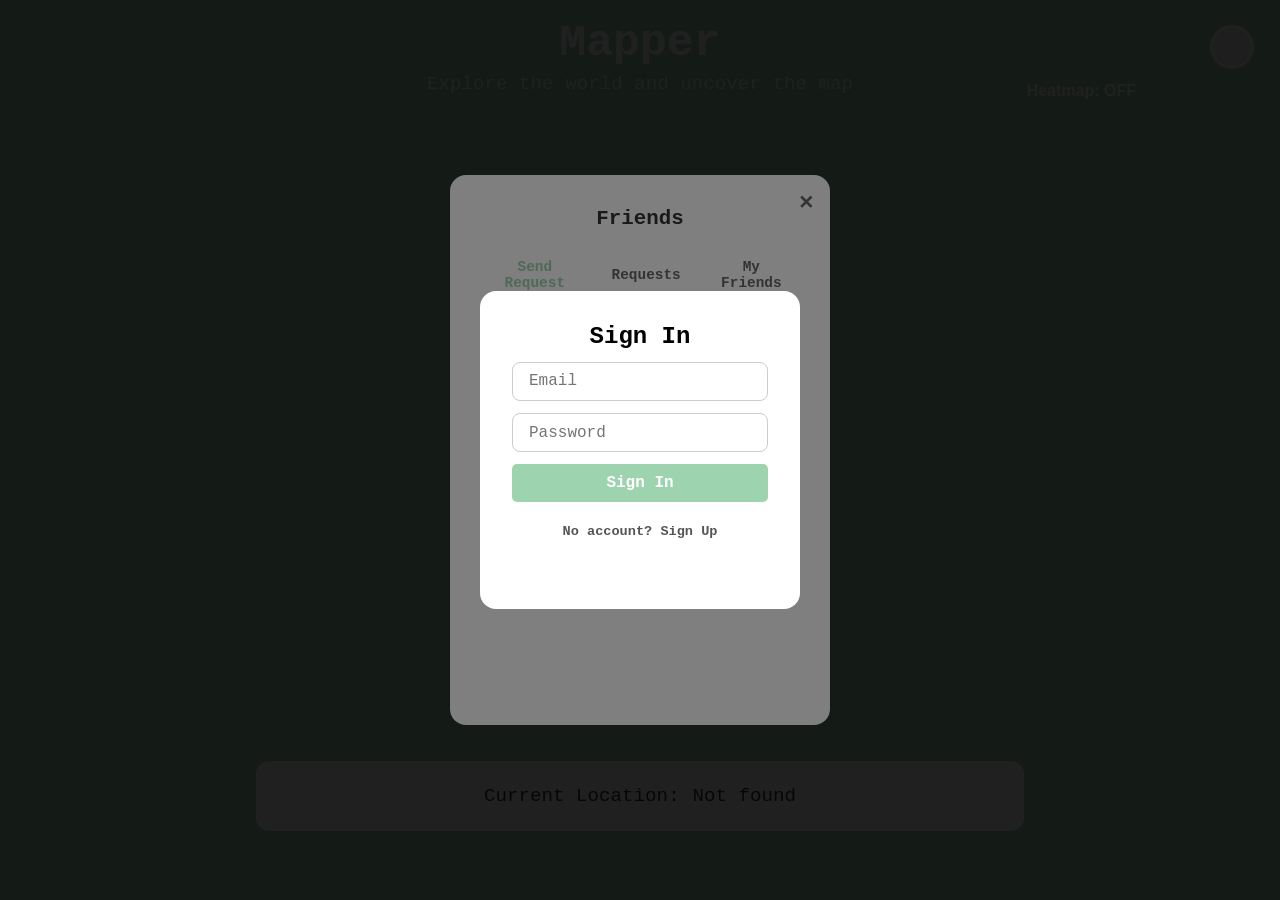
==== index.html @ b0757798 "add heatmap on off toggle" ====
<!DOCTYPE html>
<html lang="en">
<head>
    <meta charset="UTF-8">
    <meta name="viewport" content="width=device-width, initial-scale=1.0">
    <title>Mapper</title>
    <link rel="stylesheet" href="styles.css">
    <link rel="stylesheet" href="https://cdnjs.cloudflare.com/ajax/libs/leaflet/1.9.4/leaflet.min.css" />
    <script src="https://cdnjs.cloudflare.com/ajax/libs/leaflet/1.9.4/leaflet.min.js"></script>
    <script src="https://cdn.jsdelivr.net/npm/@supabase/supabase-js@2"></script>
</head>
<body>

    <!-- auth (logged out) -->
    <div id="auth-screen">
        <div id="auth-box">
            <h2 id="auth-title">Sign In</h2>
            <input type="email" id="auth-email" placeholder="Email" />
            <input type="password" id="auth-password" placeholder="Password" />
            <input type="text" id="auth-username" placeholder="Username" class="hidden" />
            <button id="auth-submit">Sign In</button>
            <button id="auth-toggle">No account? Sign Up</button>
            <p id="auth-error"></p>
        </div>
    </div>

    <!-- main -->
    <div id="app-screen" class="hidden">
        <header>
            <button id="add-friend-btn">Friends</button>
            <h1>Mapper</h1>
            <p>Explore the world and uncover the map</p>
            <button id="profile-btn" title="Profile">
                <img id="profile-avatar" src="" alt="" class="hidden" />
                <span id="profile-initials"></span>
            </button>
        </header>

        <div class="container">
            <div class="map-header-container">
                <button id="heatmap-toggle">Heatmap: OFF</button>
            </div>
            <div id="map"></div>
            <div class="info">
                <p>Current Location: <span id="coords">Not found</span></p>
            </div>
        </div>
    </div>

    <!-- profile -->
    <div id="profile-modal" class="hidden">
        <div id="profile-panel">
            <button id="close-profile">✕</button>
            <div id="avatar-section">
                <div id="avatar-preview">
                    <img id="modal-avatar-img" src="" alt="" class="hidden" />
                    <span id="modal-avatar-initials"></span>
                </div>
                <label id="avatar-upload-label">
                    Change Photo
                    <input type="file" id="avatar-upload" accept="image/*" class="hidden" />
                </label>
            </div>

            <div class="profile-field">
                <label>Username</label>
                <div class="field-row">
                    <input type="text" id="profile-username" />
                    <button id="save-username">Save</button>
                </div>
                <p id="username-note"></p>
            </div>

            <div class="profile-field">
                <label>Circle Colour</label>
                <div class="field-row">
                    <input type="color" id="profile-color" />
                    <button id="save-color">Save</button>
                </div>
            </div>

            <button id="logout-btn">Log Out</button>
            <p id="profile-status"></p>
        </div>
    </div>

    <!-- add friend -->
    <div id="add-friend-modal" class="hidden">
        <div id="add-friend-panel">
            <button id="close-add-friend">✕</button>
            <h2>Friends</h2>
            
            <div id="friend-tabs">
                <button id="tab-add-request" class="friend-tab active">Send Request</button>
                <button id="tab-requests" class="friend-tab">Requests</button>
                <button id="tab-friends-list" class="friend-tab">My Friends</button>
            </div>
            
            <div id="send-request-section" class="friend-tab-content active">
                <h3>Send Friend Request</h3>
                <div class="friend-field">
                    <label>Username</label>
                    <input type="text" id="friend-username" placeholder="Enter friend's username" />
                </div>
                <button id="send-friend-request">Send Request</button>
                <p id="friend-status"></p>
                
                <div id="pending-sent-section">
                    <h3>Pending Sent</h3>
                    <div id="pending-sent-list"></div>
                    <p id="no-pending-sent-message">No pending requests sent</p>
                </div>
            </div>
            
            <div id="requests-section" class="friend-tab-content">
                <h3>Friend Requests</h3>
                <div id="requests-list"></div>
                <p id="no-requests-message">No pending friend requests</p>
            </div>
            
            <div id="friends-list-section" class="friend-tab-content">
                <h3>My Friends</h3>
                <div id="friends-list"></div>
                <p id="no-friends-message">No friends yet</p>
            </div>
        </div>
    </div>

    <script src="app.js"></script>
</body>
</html>
---- styles.css ----
* {
    margin: 0;
    padding: 0;
    box-sizing: border-box;
}

.hidden {
    display: none;
}

body {
    font-family: 'Courier New', Courier, monospace;
    background: rgb(158, 211, 175);
    height: 100vh;
    width: 100vw;
    overflow: hidden;
    padding: 0;
    display: flex;
    flex-direction: column;
}

header {
    position: relative;
    display: flex;
    flex-direction: column;
    align-items: center;
    color: white;
    margin-bottom: 2vh;
}

header h1 {
    font-size: 3.5vw;
    margin-bottom: 0.5vh;
    margin-top: 2vh;
}

header p {
    font-size: 1.5vw;
    opacity: 0.9;
}

.container {
    flex: 1 1 auto;
    display: flex;
    flex-direction: column;
    align-items: center;
    justify-content: flex-start;
    width: 100vw;
    height: calc(100vh - 8vh);
    box-sizing: border-box;
}

button {
    padding: 10px 20px;
    border: none;
    border-radius: 5px;
    cursor: pointer;
    font-size: 1em;
    font-weight: bold;
    transition: all 0.3s ease;
}

#map {
    width: 80vw;
    height: 70vh;
    border-radius: 1vw;
    position: relative;
    overflow: hidden;
    margin-bottom: 0;
}

.map-header-container {
    position: relative;
    width: 80vw;
    margin-bottom: 0;
}

#heatmap-toggle {
    position: absolute;
    top: 0;
    right: 0;
    margin-top: -2.5rem;
    background: rgb(158, 211, 175);
    color: white;
    padding: 0.6rem 1rem;
    border-radius: 0.5rem;
    border: none;
    cursor: pointer;
    font-weight: bold;
    transition: all 0.3s ease;
}

#heatmap-toggle:hover {
    transform: scale(1.05);
}

.container {
    position: relative;
}

.info {
    background: white;
    padding: 0.5vw 2vw;
    border-radius: 1vw;
    margin-top: 2vh;
    width: 60vw;
    min-width: 200px;
    max-width: 90vw;
}

.info p {
    margin: 2vh 0;
    font-size: 1.5vw;
    color: #333;
    display: flex;
    justify-content: center;
    gap: 1vw;
}

#app-screen {
    display: flex;
    flex-direction: column;
    height: 100vh;
    width: 100vw;
    overflow: hidden;
}

/* profile */
#profile-btn {
    position: absolute;
    right: 2vw;
    top: 50%;
    transform: translateY(-50%);
    width: 44px;
    height: 44px;
    border-radius: 50%;
    border: 3px solid white;
    cursor: pointer;
    font-size: 1.1rem;
    font-weight: bold;
    display: flex;
    align-items: center;
    justify-content: center;
    overflow: hidden;
    padding: 0;
    transition: transform 0.2s;
}

#profile-btn:hover { transform: translateY(-50%) scale(1.1); }

#add-friend-btn {
    position: absolute;
    left: 2vw;
    top: 50%;
    transform: translateY(-50%);
    background: rgb(158, 211, 175);
    color: white;
    padding: 10px 20px;
    border-radius: 5px;
    border: 3px solid white;
    cursor: pointer;
    font-weight: bold;
    z-index: 500;
    transition: transform 0.2s;
    display: none;
}

#add-friend-btn:hover {
    transform: translateY(-50%) scale(1.05);
}

#profile-avatar {
    width: 100%;
    height: 100%;
    object-fit: cover;
}

#profile-modal {
    position: fixed;
    inset: 0;
    background: rgba(0,0,0,0.5);
    z-index: 1000;
    display: flex;
    align-items: center;
    justify-content: center;
}

#profile-panel {
    background: white;
    border-radius: 1rem;
    padding: 2rem;
    width: 340px;
    max-width: 90vw;
    display: flex;
    flex-direction: column;
    gap: 1.2rem;
    position: relative;
    font-family: 'Courier New', monospace;
}

#close-profile {
    position: absolute;
    top: 1rem;
    right: 1rem;
    background: none;
    border: none;
    font-size: 1.2rem;
    cursor: pointer;
    color: #666;
    padding: 0;
}

#avatar-section {
    display: flex;
    flex-direction: column;
    align-items: center;
    gap: 0.75rem;
}

#avatar-preview {
    width: 80px;
    height: 80px;
    border-radius: 50%;
    display: flex;
    align-items: center;
    justify-content: center;
    font-size: 2rem;
    font-weight: bold;
    overflow: hidden;
    border: 3px solid #eee;
}

#modal-avatar-img {
    width: 100%;
    height: 100%;
    object-fit: cover;
}

#avatar-upload-label {
    cursor: pointer;
    font-size: 0.85rem;
    color: rgb(100, 170, 130);
    text-decoration: underline;
    font-family: 'Courier New', monospace;
}

.profile-field {
    display: flex;
    flex-direction: column;
    gap: 0.3rem;
}

.profile-field label {
    font-size: 0.8rem;
    color: #999;
    text-transform: uppercase;
    letter-spacing: 0.05em;
}

.field-row {
    display: flex;
    gap: 0.5rem;
}

.field-row input[type="text"] {
    flex: 1;
    padding: 0.5rem 0.75rem;
    border: 1px solid #ddd;
    border-radius: 0.5rem;
    font-family: 'Courier New', monospace;
    font-size: 0.95rem;
}

.field-row input[type="color"] {
    width: 44px;
    height: 36px;
    border: 1px solid #ddd;
    border-radius: 0.5rem;
    padding: 2px;
    cursor: pointer;
}

.field-row button {
    padding: 0.5rem 1rem;
    background: rgb(158, 211, 175);
    color: white;
    border-radius: 0.5rem;
    font-family: 'Courier New', monospace;
    font-size: 0.9rem;
}

#username-note {
    font-size: 0.78rem;
    color: #e07040;
    min-height: 1rem;
}

#logout-btn {
    background: #eee;
    color: #555;
    font-family: 'Courier New', monospace;
    border-radius: 0.5rem;
    padding: 0.5rem 1rem;
}

#profile-status {
    font-size: 0.85rem;
    color: rgb(100, 170, 130);
    text-align: center;
    min-height: 1rem;
}

/* friend */
#add-friend-modal {
    position: fixed;
    inset: 0;
    background: rgba(0,0,0,0.5);
    z-index: 1000;
    display: flex;
    align-items: center;
    justify-content: center;
}

#add-friend-panel {
    background: white;
    border-radius: 1rem;
    padding: 2rem;
    width: 380px;
    max-width: 90vw;
    max-height: 70vh;
    display: flex;
    flex-direction: column;
    gap: 1.2rem;
    position: relative;
    font-family: 'Courier New', monospace;
    overflow-y: auto;
}

#close-add-friend {
    position: absolute;
    top: 1rem;
    right: 1rem;
    background: none;
    border: none;
    font-size: 1.2rem;
    cursor: pointer;
    color: #666;
    padding: 0;
}

#add-friend-panel h2 {
    text-align: center;
    font-size: 1.3rem;
    color: #333;
}

.friend-field {
    display: flex;
    flex-direction: column;
    gap: 0.3rem;
}

.friend-field label {
    font-size: 0.8rem;
    color: #999;
    text-transform: uppercase;
    letter-spacing: 0.05em;
}

.friend-field input {
    padding: 0.6rem 1rem;
    border: 1px solid #ddd;
    border-radius: 0.5rem;
    font-family: 'Courier New', monospace;
    font-size: 0.95rem;
}

#send-friend-request {
    padding: 0.6rem 1rem;
    background: rgb(158, 211, 175);
    color: white;
    border-radius: 0.5rem;
    font-family: 'Courier New', monospace;
    font-size: 0.9rem;
}

#friend-status {
    font-size: 0.85rem;
    color: rgb(100, 170, 130);
    text-align: center;
    min-height: 1rem;
}

#friends-list-section h3 {
    font-size: 1rem;
}

#send-request-section h3 {
    font-size: 1rem;
    color: #333;
    margin-bottom: 0.5rem;
}

#requests-section h3 {
    font-size: 1rem;
    color: #333;
    margin-bottom: 0.75rem;
}

#requests-list {
    display: flex;
    flex-direction: column;
    gap: 0.5rem;
}

#no-requests-message {
    text-align: center;
    color: #999;
    font-style: italic;
}

.friend-request-item {
    display: flex;
    align-items: center;
    justify-content: space-between;
    padding: 0.75rem;
    background: #f5f5f5;
    border-radius: 5px;
    margin-bottom: 0.5rem;
}

.friend-request-info {
    display: flex;
    align-items: center;
    gap: 0.5rem;
}

.friend-request-avatar {
    width: 32px;
    height: 32px;
    border-radius: 50%;
    display: flex;
    align-items: center;
    justify-content: center;
    font-weight: bold;
    font-size: 0.9rem;
}

.friend-request-username {
    font-weight: bold;
}

.friend-request-buttons {
    display: flex;
    gap: 0.5rem;
}

.friend-request-accept {
    padding: 5px 10px;
    background: #4CAF50;
    color: white;
    border: none;
    border-radius: 3px;
    cursor: pointer;
    font-size: 0.85rem;
    font-family: 'Courier New', monospace;
}

.friend-request-accept:hover {
    background: #45a049;
}

.friend-request-reject {
    padding: 5px 10px;
    background: #f44336;
    color: white;
    border: none;
    border-radius: 3px;
    cursor: pointer;
    font-size: 0.85rem;
    font-family: 'Courier New', monospace;
}

.friend-request-reject:hover {
    background: #da190b;
}

#friend-tabs {
    display: flex;
    gap: 0.5rem;
    border-bottom: 2px solid #ddd;
    padding-bottom: 0.5rem;
}

.friend-tab {
    padding: 0.6rem 1rem;
    background: transparent;
    border: none;
    border-bottom: 3px solid transparent;
    cursor: pointer;
    font-family: 'Courier New', monospace;
    font-size: 0.9rem;
    color: #666;
    transition: all 0.3s ease;
}

.friend-tab:hover {
    color: #333;
}

.friend-tab.active {
    color: rgb(158, 211, 175);
    border-bottom-color: rgb(158, 211, 175);
}

.friend-tab-content {
    display: none;
}

.friend-tab-content.active {
    display: flex;
    flex-direction: column;
    gap: 0.75rem;
    min-height: 40vh;
    max-height: 50vh;
    overflow-y: auto;
}

.friend-item {
    display: flex;
    align-items: center;
    justify-content: space-between;
    padding: 0.75rem;
    background: #f5f5f5;
    border-radius: 5px;
    margin-bottom: 0.5rem;
}

.friend-info {
    display: flex;
    align-items: center;
    gap: 0.5rem;
}

.friend-avatar {
    width: 32px;
    height: 32px;
    border-radius: 50%;
    display: flex;
    align-items: center;
    justify-content: center;
    font-weight: bold;
    font-size: 0.9rem;
}

.friend-username {
    font-weight: bold;
}

#no-friends-message {
    text-align: center;
    color: #999;
    font-style: italic;
}

#pending-sent-section {
    margin-top: 1.5rem;
    border-top: 1px solid #ddd;
    padding-top: 1rem;
}

#pending-sent-section h3 {
    font-size: 1rem;
    color: #333;
    margin-bottom: 0.75rem;
}

#no-pending-sent-message {
    text-align: center;
    color: #999;
    font-style: italic;
}

.pending-sent-item {
    display: flex;
    align-items: center;
    justify-content: space-between;
    padding: 0.75rem;
    background: #f5f5f5;
    border-radius: 5px;
    margin-bottom: 0.5rem;
}

.pending-sent-info {
    display: flex;
    align-items: center;
    gap: 0.5rem;
}

.pending-sent-avatar {
    width: 32px;
    height: 32px;
    border-radius: 50%;
    display: flex;
    align-items: center;
    justify-content: center;
    font-weight: bold;
    font-size: 0.9rem;
}

.pending-sent-username {
    font-weight: bold;
}

.pending-sent-cancel {
    padding: 4px 8px;
    background: #f44336;
    color: white;
    border: none;
    border-radius: 3px;
    cursor: pointer;
    font-size: 0.8rem;
    font-family: 'Courier New', monospace;
}

.pending-sent-cancel:hover {
    background: #da190b;
}

.friend-remove {
    padding: 4px 8px;
    background: #f44336;
    color: white;
    border: none;
    border-radius: 3px;
    cursor: pointer;
    font-size: 0.8rem;
    font-family: 'Courier New', monospace;
}

.friend-remove:hover {
    background: #da190b;
}

/* auth */
#auth-screen {
    position: fixed;
    inset: 0;
    background: rgba(0,0,0,0.5);
    z-index: 10000;
    display: flex;
    align-items: center;
    justify-content: center;
    pointer-events: auto;
}

#auth-box {
    background: white;
    padding: 2rem;
    border-radius: 1rem;
    display: flex;
    flex-direction: column;
    gap: 0.75rem;
    width: 320px;
}

#auth-box h2 {
    text-align: center;
    font-family: 'Courier New', monospace;
}

#auth-box input {
    padding: 0.6rem 1rem;
    border: 1px solid #ccc;
    border-radius: 0.5rem;
    font-family: 'Courier New', monospace;
    font-size: 1rem;
}

#auth-box button {
    background: rgb(158, 211, 175);
    color: white;
    font-family: 'Courier New', monospace;
}

#auth-toggle {
    background: transparent !important;
    color: #555 !important;
    font-size: 0.85rem;
}

#auth-error {
    color: red;
    font-size: 0.85rem;
    text-align: center;
    min-height: 1rem;
}

#logout-btn {
    padding: 4px 12px;
    font-size: 0.85rem;
    background: #eee;
    color: #333;
}
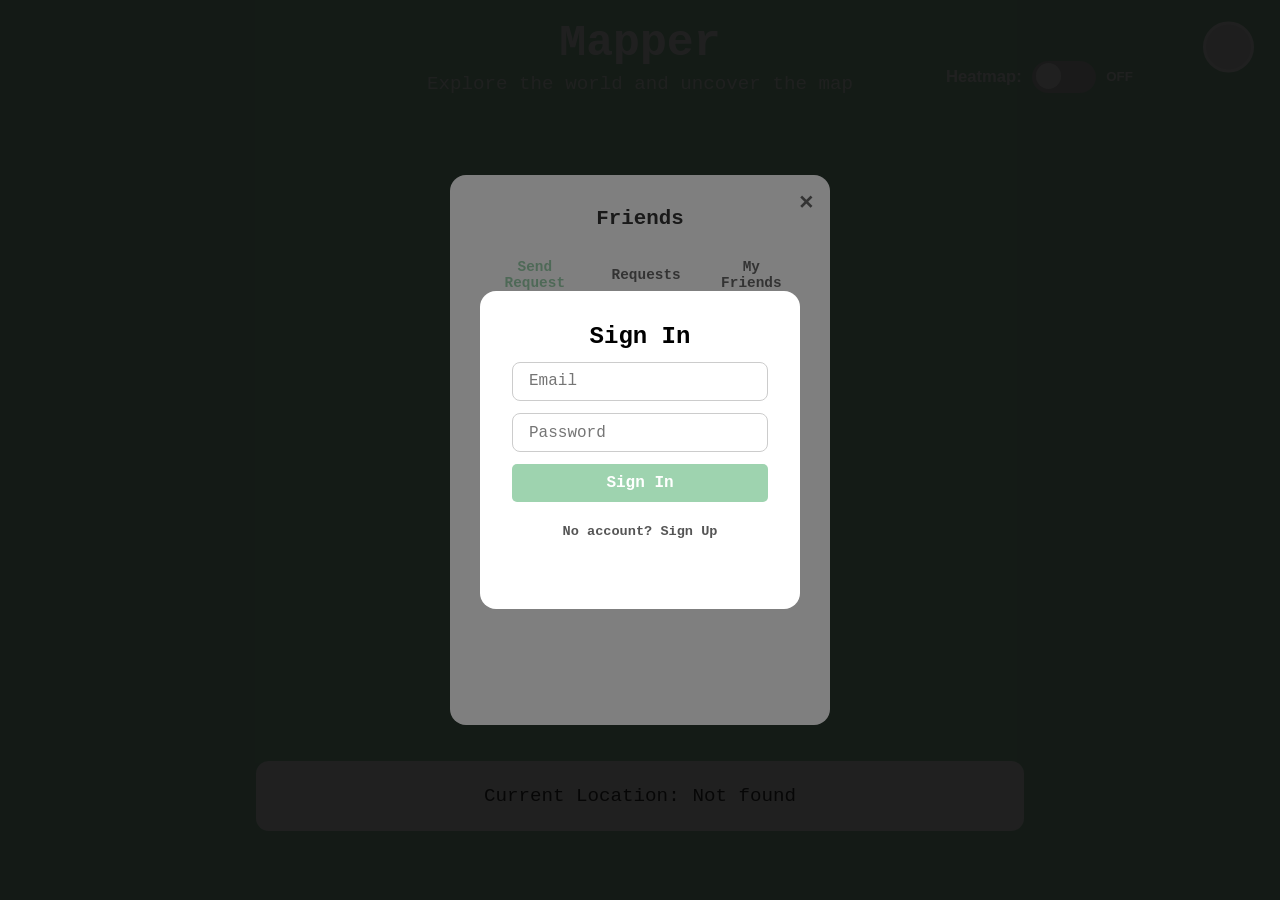
==== commit 50e32ff7: "fix button sizes with screen" ====
--- a/index.html
+++ b/index.html
@@ -38,7 +38,14 @@
 
         <div class="container">
             <div class="map-header-container">
-                <button id="heatmap-toggle">Heatmap: OFF</button>
+                                <button id="heatmap-toggle" class="slider-btn">
+                                    Heatmap:
+                                    <span class="slider-switch">
+                                        <input type="checkbox" id="heatmap-slider" />
+                                        <span class="slider-round"></span>
+                                    </span>
+                                    <span id="heatmap-status">OFF</span>
+                                </button>
             </div>
             <div id="map"></div>
             <div class="info">
--- a/styles.css
+++ b/styles.css
@@ -75,23 +75,80 @@
     margin-bottom: 0;
 }
 
-#heatmap-toggle {
+.slider-btn {
     position: absolute;
+    top: calc(-2.5vw - 1.5em);
+    right: 0.5vw;
+    background: rgb(158, 211, 175);
+    color: white;
+    padding: 0.4vw 1vw;
+    border-radius: 1vw;
+    border: none;
+    cursor: pointer;
+    font-weight: bold;
+    display: flex;
+    align-items: center;
+    gap: clamp(0.3em, 0.8vw, 1.2em);
+    z-index: 500;
+    transition: all 0.3s ease;
+    font-size: 1.3vw;
+    line-height: 1.2;
+    min-width: 6vw;
+    min-height: 1.8vw;
+}
+
+.slider-switch {
+    position: relative;
+    display: inline-block;
+    width: 5vw;
+    height: 2.5vw;
+}
+
+.slider-switch input {
+    opacity: 0;
+    width: 0;
+    height: 0;
+}
+
+.slider-round {
+    position: absolute;
+    cursor: pointer;
     top: 0;
+    left: 0;
     right: 0;
-    margin-top: -2.5rem;
-    background: rgb(158, 211, 175);
-    color: white;
-    padding: 0.6rem 1rem;
-    border-radius: 0.5rem;
-    border: none;
-    cursor: pointer;
-    font-weight: bold;
-    transition: all 0.3s ease;
-}
-
-#heatmap-toggle:hover {
-    transform: scale(1.05);
+    bottom: 0;
+    background-color: #ccc;
+    border-radius: 50vw;
+    transition: background 0.3s;
+    min-width: 5vw;
+    min-height: 2.5vw;
+}
+
+.slider-round:before {
+    position: absolute;
+    content: "";
+    height: 2vw;
+    width: 2vw;
+    left: 0.3vw;
+    bottom: 0.3vw;
+    background-color: white;
+    border-radius: 50%;
+    transition: transform 0.3s;
+}
+
+.slider-switch input:checked + .slider-round {
+    background-color: #4caf50;
+}
+
+.slider-switch input:checked + .slider-round:before {
+    transform: translateX(2.2vw);
+}
+
+#heatmap-status {
+    min-width: clamp(20px, 1.5vw, 36px);
+    display: inline-block;
+    text-align: left;
+    font-size: clamp(0.8em, 1vw, 1.1em);
 }
 
 .container {
@@ -131,8 +188,8 @@
     right: 2vw;
     top: 50%;
     transform: translateY(-50%);
-    width: 44px;
-    height: 44px;
+    width: clamp(32px, 4vw, 56px);
+    height: clamp(32px, 4vw, 56px);
     border-radius: 50%;
     border: 3px solid white;
     cursor: pointer;
@@ -173,6 +230,13 @@
     width: 100%;
     height: 100%;
     object-fit: cover;
+    border-radius: 50%;
+@media (max-width: 600px) {
+    #profile-btn {
+        width: 32px;
+        height: 32px;
+    }
+}
 }
 
 #profile-modal {
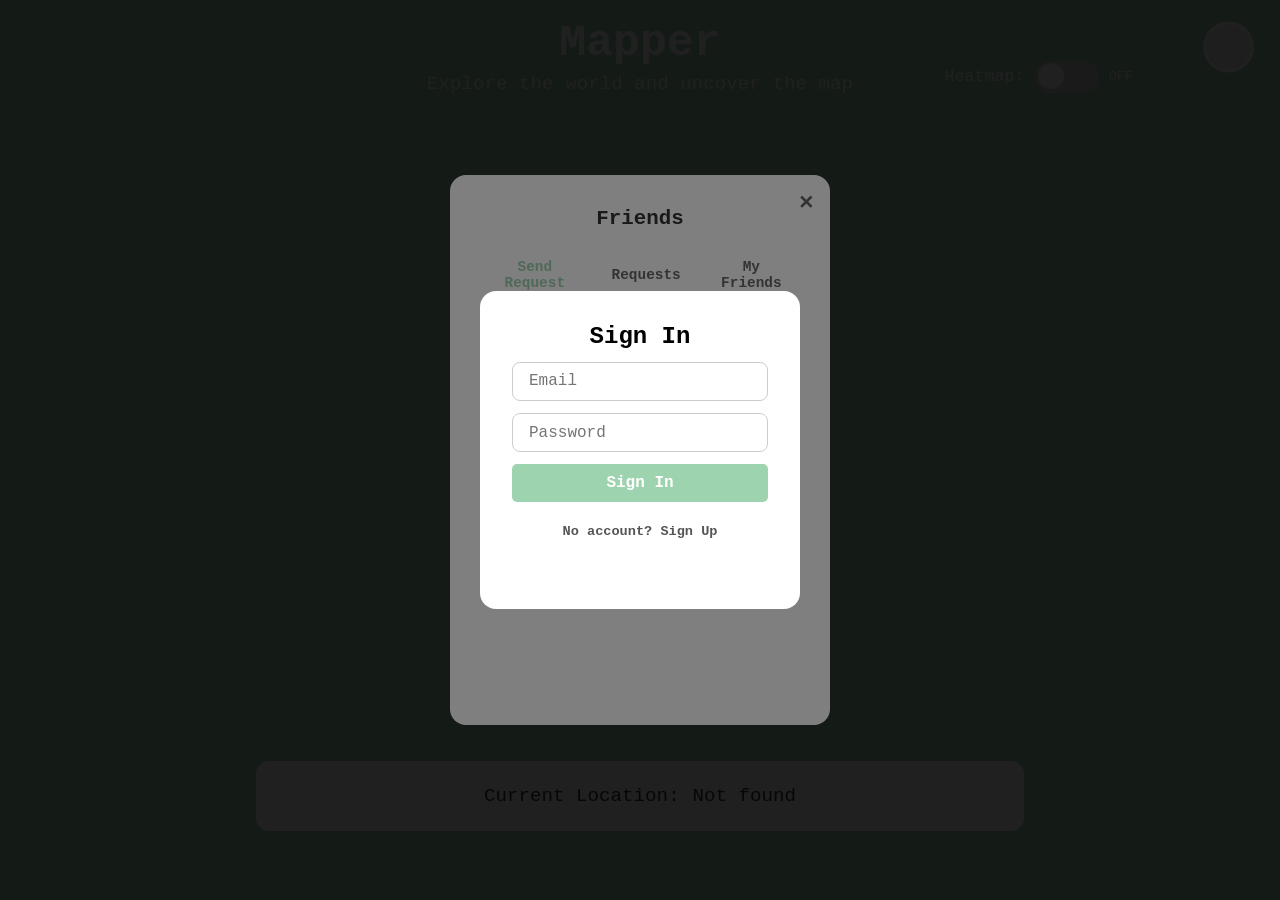
==== commit 10a27d68: "fix toggling to work" ====
--- a/index.html
+++ b/index.html
@@ -38,14 +38,14 @@
 
         <div class="container">
             <div class="map-header-container">
-                                <button id="heatmap-toggle" class="slider-btn">
+                                <div id="heatmap-toggle" class="slider-btn">
                                     Heatmap:
                                     <span class="slider-switch">
                                         <input type="checkbox" id="heatmap-slider" />
                                         <span class="slider-round"></span>
                                     </span>
                                     <span id="heatmap-status">OFF</span>
-                                </button>
+                                </div>
             </div>
             <div id="map"></div>
             <div class="info">
--- a/styles.css
+++ b/styles.css
@@ -79,18 +79,11 @@
     position: absolute;
     top: calc(-2.5vw - 1.5em);
     right: 0.5vw;
-    background: rgb(158, 211, 175);
     color: white;
     padding: 0.4vw 1vw;
-    border-radius: 1vw;
-    border: none;
-    cursor: pointer;
-    font-weight: bold;
     display: flex;
     align-items: center;
     gap: clamp(0.3em, 0.8vw, 1.2em);
-    z-index: 500;
-    transition: all 0.3s ease;
     font-size: 1.3vw;
     line-height: 1.2;
     min-width: 6vw;
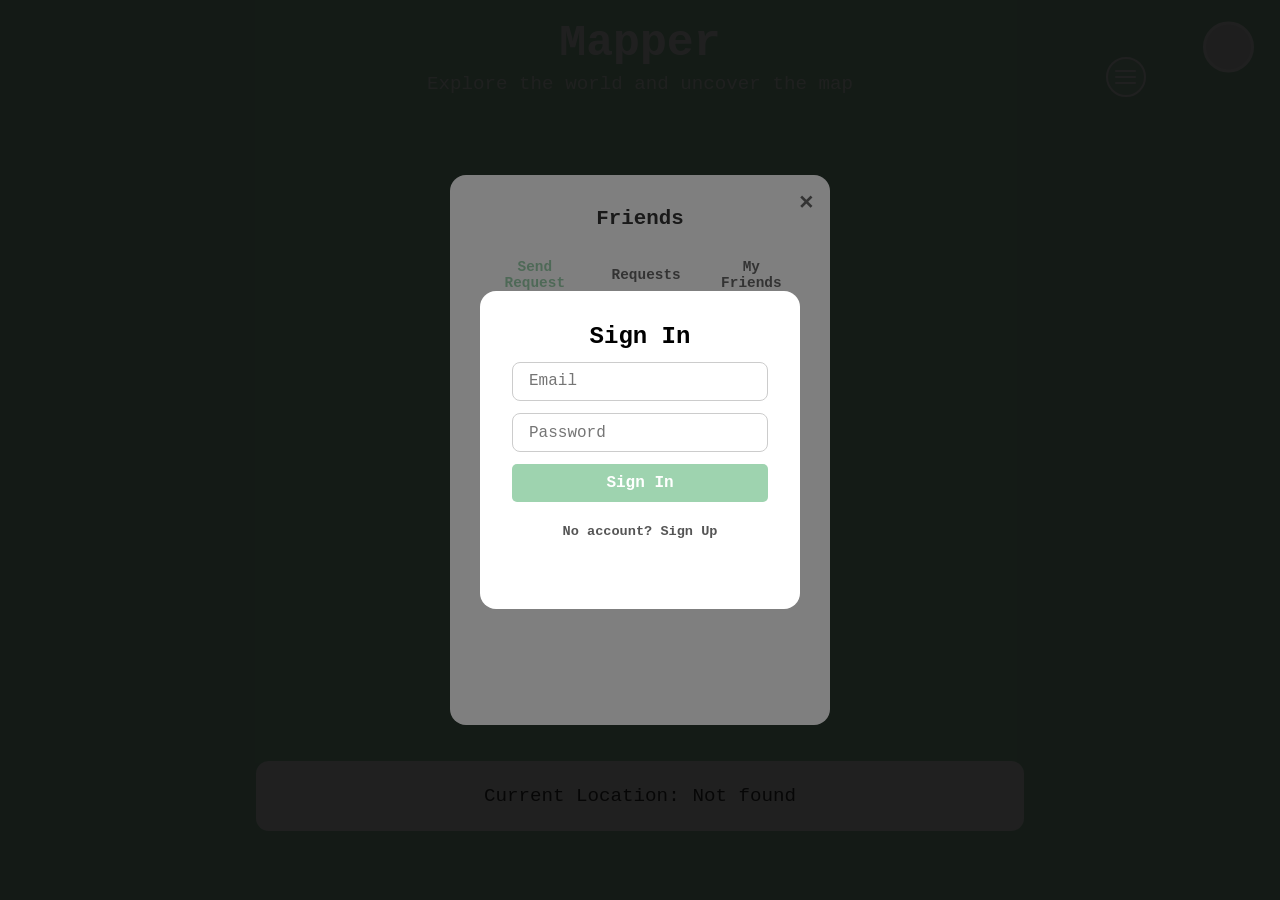
==== commit 5442986b: "add menu and show friends toggle" ====
--- a/index.html
+++ b/index.html
@@ -38,14 +38,29 @@
 
         <div class="container">
             <div class="map-header-container">
-                                <div id="heatmap-toggle" class="slider-btn">
-                                    Heatmap:
-                                    <span class="slider-switch">
-                                        <input type="checkbox" id="heatmap-slider" />
-                                        <span class="slider-round"></span>
-                                    </span>
-                                    <span id="heatmap-status">OFF</span>
-                                </div>
+                <div id="menu-btn" class="circular-menu" title="Menu">
+                    <span></span>
+                    <span></span>
+                    <span></span>
+                </div>
+                <div id="menu-dropdown" class="menu-dropdown hidden">
+                    <div id="heatmap-toggle" class="slider-btn">
+                        Heatmap:
+                        <span class="slider-switch">
+                            <input type="checkbox" id="heatmap-slider" />
+                            <span class="slider-round"></span>
+                        </span>
+                        <span id="heatmap-status">OFF</span>
+                    </div>
+                    <div id="show-friends-toggle" class="slider-btn">
+                        Show Friends:
+                        <span class="slider-switch">
+                            <input type="checkbox" id="show-friends-slider" />
+                            <span class="slider-round"></span>
+                        </span>
+                        <span id="show-friends-status">OFF</span>
+                    </div>
+                </div>
             </div>
             <div id="map"></div>
             <div class="info">
--- a/styles.css
+++ b/styles.css
@@ -75,19 +75,88 @@
     margin-bottom: 0;
 }
 
-.slider-btn {
+.circular-menu {
     position: absolute;
     top: calc(-2.5vw - 1.5em);
     right: 0.5vw;
+    width: 2.5vw;
+    height: 2.5vw;
+    min-width: 40px;
+    min-height: 40px;
+    background-color: rgba(255, 255, 255, 0.2);
+    border: 2px solid white;
+    border-radius: 50%;
+    display: flex;
+    flex-direction: column;
+    justify-content: center;
+    align-items: center;
+    gap: 4px;
+    cursor: pointer;
+    transition: background-color 0.3s ease;
+}
+
+.circular-menu:hover {
+    background-color: rgba(255, 255, 255, 0.3);
+}
+
+.circular-menu span {
+    width: 60%;
+    height: 2px;
+    background-color: white;
+    border-radius: 1px;
+}
+
+.menu-dropdown {
+    position: absolute;
+    top: calc(-2.5vw - 1.5em + 3vw);
+    right: 0.5vw;
+    width: 300px;
+    background-color: rgba(0, 0, 0, 0.8);
+    border: 2px solid white;
+    border-radius: 0.5vw;
+    padding: 1vw;
+    z-index: 1000;
+}
+
+.menu-dropdown.hidden {
+    display: none;
+}
+
+#custom-location-marker {
+    position: absolute;
+    width: 16px;
+    height: 16px;
+    border: 3px solid white;
+    background-color: black;
+    border-radius: 50%;
+    transform: translate(-50%, -50%);
+    pointer-events: none;
+    z-index: 500;
+    display: none;
+}
+
+.slider-btn {
+    position: static;
     color: white;
     padding: 0.4vw 1vw;
-    display: flex;
+    display: grid;
+    grid-template-columns: 1fr auto auto;
     align-items: center;
     gap: clamp(0.3em, 0.8vw, 1.2em);
-    font-size: 1.3vw;
-    line-height: 1.2;
-    min-width: 6vw;
-    min-height: 1.8vw;
+    font-size: 1vw !important;
+    line-height: 1;
+    white-space: nowrap;
+}
+
+#heatmap-status,
+#show-friends-status {
+    font-size: 1vw !important;
+    line-height: 1;
+    white-space: nowrap;
+    display: inline-block;
+    height: 1vw;
+    width: 2.5vw;
+    text-align: center;
 }
 
 .slider-switch {
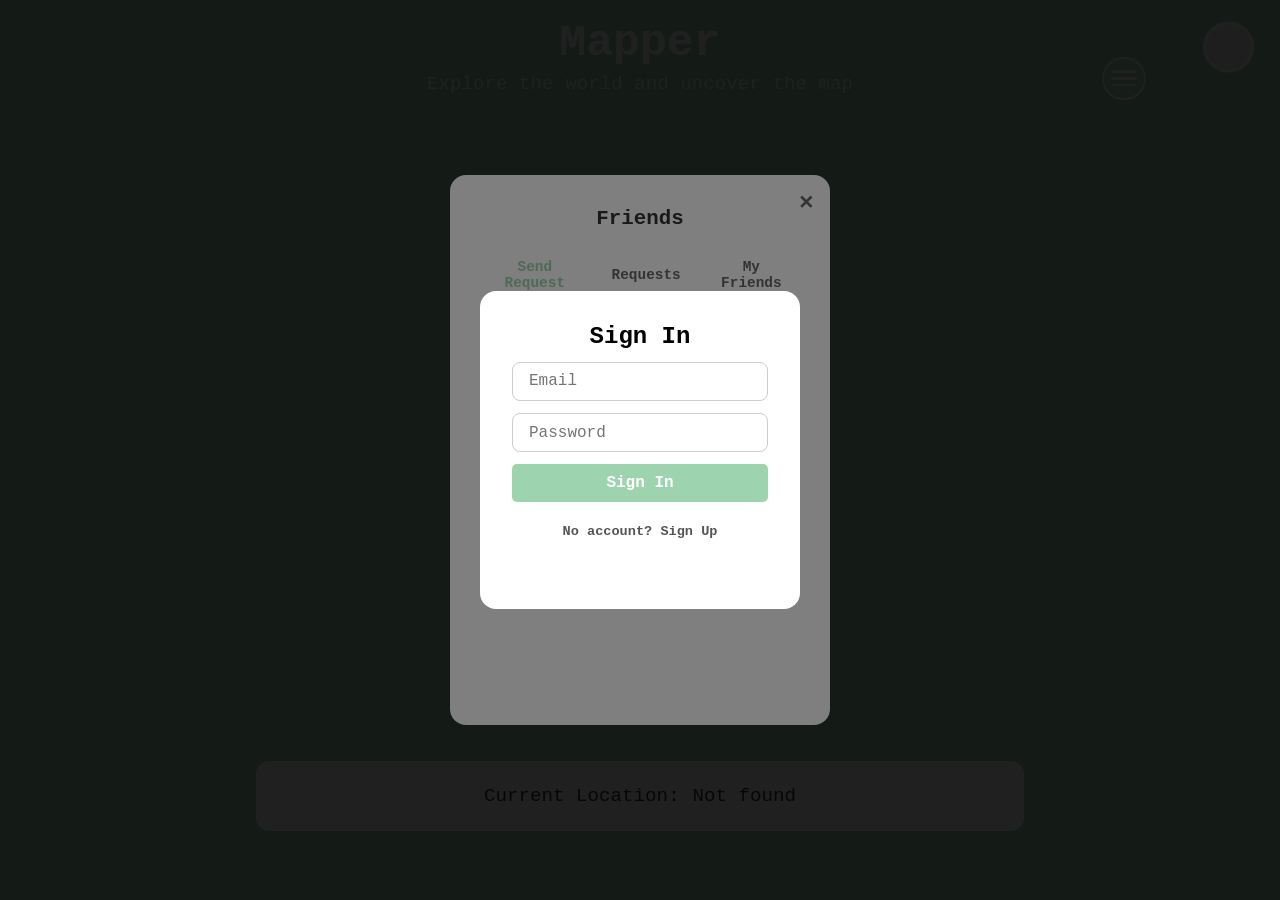
==== commit 26601ed9: "add map loading and timestamps" ====
--- a/index.html
+++ b/index.html
@@ -60,9 +60,19 @@
                         </span>
                         <span id="show-friends-status">OFF</span>
                     </div>
+                    <div id="timestamps-toggle" class="slider-btn">
+                        Timestamps:
+                        <span class="slider-switch">
+                            <input type="checkbox" id="timestamps-slider" />
+                            <span class="slider-round"></span>
+                        </span>
+                        <span id="timestamps-status">OFF</span>
+                    </div>
                 </div>
             </div>
-            <div id="map"></div>
+            <div id="map">
+                <div id="map-loading">Loading map...</div>
+            </div>
             <div class="info">
                 <p>Current Location: <span id="coords">Not found</span></p>
             </div>
@@ -149,5 +159,6 @@
     </div>
 
     <script src="app.js"></script>
+    <div id="friend-tooltip"></div>
 </body>
 </html>
--- a/styles.css
+++ b/styles.css
@@ -75,14 +75,29 @@
     margin-bottom: 0;
 }
 
+#map-loading {
+    position: absolute;
+    inset: 0;
+    z-index: 1000;
+    background: rgba(158, 211, 175, 0.85);
+    display: flex;
+    align-items: center;
+    justify-content: center;
+    border-radius: 1vw;
+    font-family: 'Courier New', monospace;
+    font-size: 1.2vw;
+    color: white;
+    letter-spacing: 0.1em;
+}
+
 .circular-menu {
     position: absolute;
     top: calc(-2.5vw - 1.5em);
     right: 0.5vw;
     width: 2.5vw;
     height: 2.5vw;
-    min-width: 40px;
-    min-height: 40px;
+    min-width: 3.4vw;
+    min-height: 3.4vw;
     background-color: rgba(255, 255, 255, 0.2);
     border: 2px solid white;
     border-radius: 50%;
@@ -93,6 +108,11 @@
     gap: 4px;
     cursor: pointer;
     transition: background-color 0.3s ease;
+    z-index: 100;
+}
+
+#menu-btn:not([style*="display: none"]) {
+    display: flex !important;
 }
 
 .circular-menu:hover {
@@ -101,7 +121,7 @@
 
 .circular-menu span {
     width: 60%;
-    height: 2px;
+    height: 0.2vw;
     background-color: white;
     border-radius: 1px;
 }
@@ -110,7 +130,7 @@
     position: absolute;
     top: calc(-2.5vw - 1.5em + 3vw);
     right: 0.5vw;
-    width: 300px;
+    width: 20vw;
     background-color: rgba(0, 0, 0, 0.8);
     border: 2px solid white;
     border-radius: 0.5vw;
@@ -136,34 +156,33 @@
 }
 
 .slider-btn {
-    position: static;
-    color: white;
-    padding: 0.4vw 1vw;
+    color: white;
+    padding: 0.3vh 0.5vw;
     display: grid;
-    grid-template-columns: 1fr auto auto;
-    align-items: center;
-    gap: clamp(0.3em, 0.8vw, 1.2em);
-    font-size: 1vw !important;
-    line-height: 1;
+    grid-template-columns: auto 2.8vw 2vw;
+    align-items: center;
+    gap: 0.8vw;
+    font-size: 0.9vw;
     white-space: nowrap;
+    width: 100%;
+}
+
+.slider-btn .slider-switch {
+    margin-left: 0.4vw;
 }
 
 #heatmap-status,
 #show-friends-status {
-    font-size: 1vw !important;
-    line-height: 1;
-    white-space: nowrap;
-    display: inline-block;
-    height: 1vw;
-    width: 2.5vw;
-    text-align: center;
+    margin-left: 0.9vw;
+    width: 2vw;
+    text-align: left;
 }
 
 .slider-switch {
     position: relative;
     display: inline-block;
-    width: 5vw;
-    height: 2.5vw;
+    width: 2.8vw;
+    height: 1.4vw;
 }
 
 .slider-switch input {
@@ -175,24 +194,19 @@
 .slider-round {
     position: absolute;
     cursor: pointer;
-    top: 0;
-    left: 0;
-    right: 0;
-    bottom: 0;
+    top: 0; left: 0; right: 0; bottom: 0;
     background-color: #ccc;
-    border-radius: 50vw;
+    border-radius: 1.4vw;
     transition: background 0.3s;
-    min-width: 5vw;
-    min-height: 2.5vw;
 }
 
 .slider-round:before {
     position: absolute;
     content: "";
-    height: 2vw;
-    width: 2vw;
-    left: 0.3vw;
-    bottom: 0.3vw;
+    height: 1vw;
+    width: 1vw;
+    left: 0.2vw;
+    bottom: 0.2vw;
     background-color: white;
     border-radius: 50%;
     transition: transform 0.3s;
@@ -203,14 +217,7 @@
 }
 
 .slider-switch input:checked + .slider-round:before {
-    transform: translateX(2.2vw);
-}
-
-#heatmap-status {
-    min-width: clamp(20px, 1.5vw, 36px);
-    display: inline-block;
-    text-align: left;
-    font-size: clamp(0.8em, 1vw, 1.1em);
+    transform: translateX(1.4vw);
 }
 
 .container {
@@ -274,7 +281,7 @@
     transform: translateY(-50%);
     background: rgb(158, 211, 175);
     color: white;
-    padding: 10px 20px;
+    padding: 1vw 2vw;
     border-radius: 5px;
     border: 3px solid white;
     cursor: pointer;
@@ -827,4 +834,18 @@
     font-size: 0.85rem;
     background: #eee;
     color: #333;
+}
+
+#friend-tooltip {
+    display: none;
+    position: fixed;
+    background: rgba(0,0,0,0.75);
+    color: white;
+    padding: 4px 10px;
+    border-radius: 6px;
+    font-family: 'Courier New', monospace;
+    font-size: 0.85rem;
+    pointer-events: none;
+    z-index: 2000;
+    white-space: nowrap;
 }
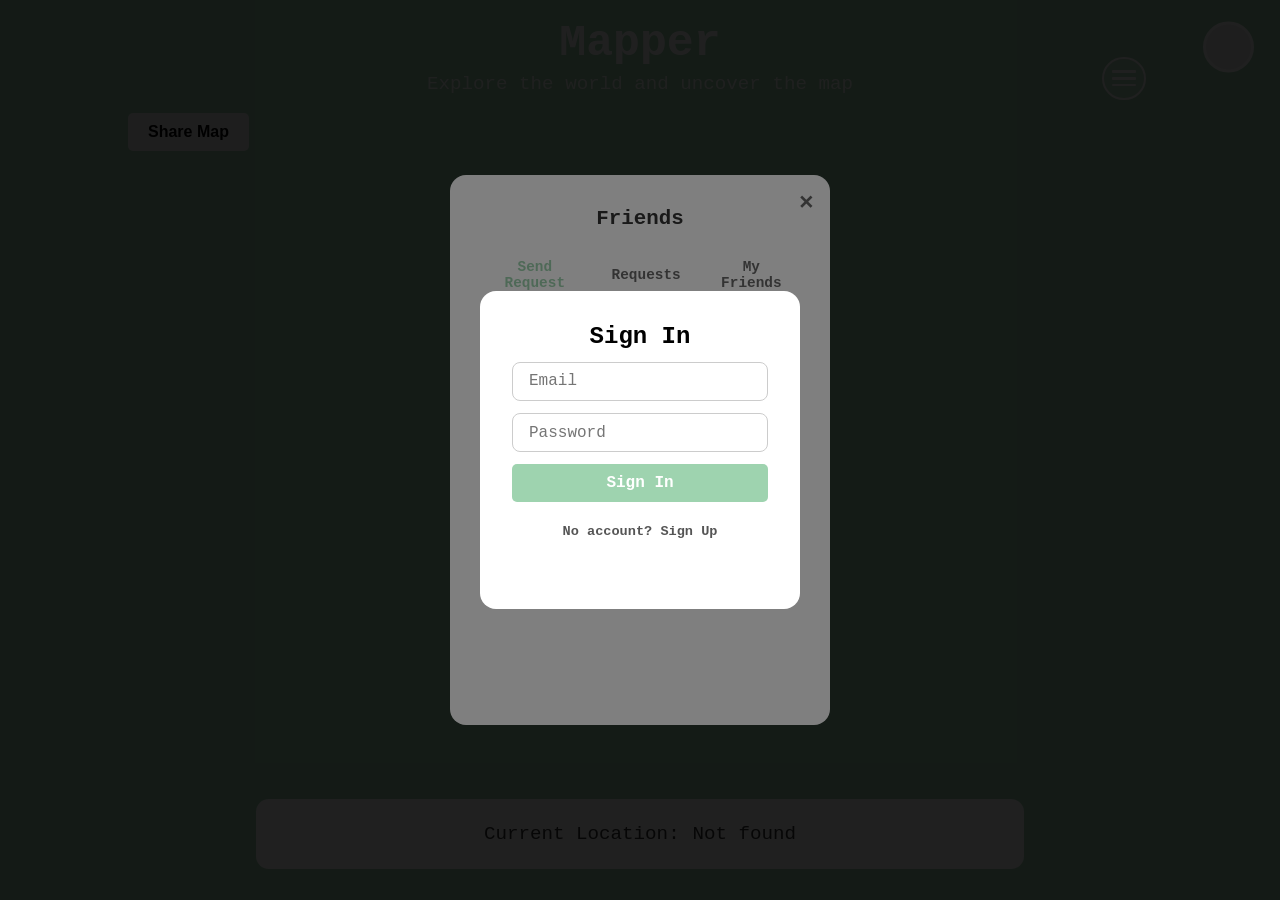
==== commit 813ea75a: "add unique link and qr code" ====
--- a/index.html
+++ b/index.html
@@ -69,6 +69,24 @@
                         <span id="timestamps-status">OFF</span>
                     </div>
                 </div>
+
+                <button id="share-map-btn">Share Map</button>
+                <div id="share-modal" style="display:none;">
+                    <div class="share-box">
+                        <input id="share-link" readonly />
+
+                        <canvas id="qr-code"></canvas>
+
+                        <button id="copy-share-link">
+                            Copy Link
+                        </button>
+
+                        <button id="close-share-modal">
+                            Close
+                        </button>
+                    </div>
+                </div>
+
             </div>
             <div id="map">
                 <div id="map-loading">Loading map...</div>
@@ -158,6 +176,7 @@
         </div>
     </div>
 
+    <script src="https://cdn.jsdelivr.net/npm/qrcode/build/qrcode.min.js"></script>
     <script src="app.js"></script>
     <div id="friend-tooltip"></div>
 </body>
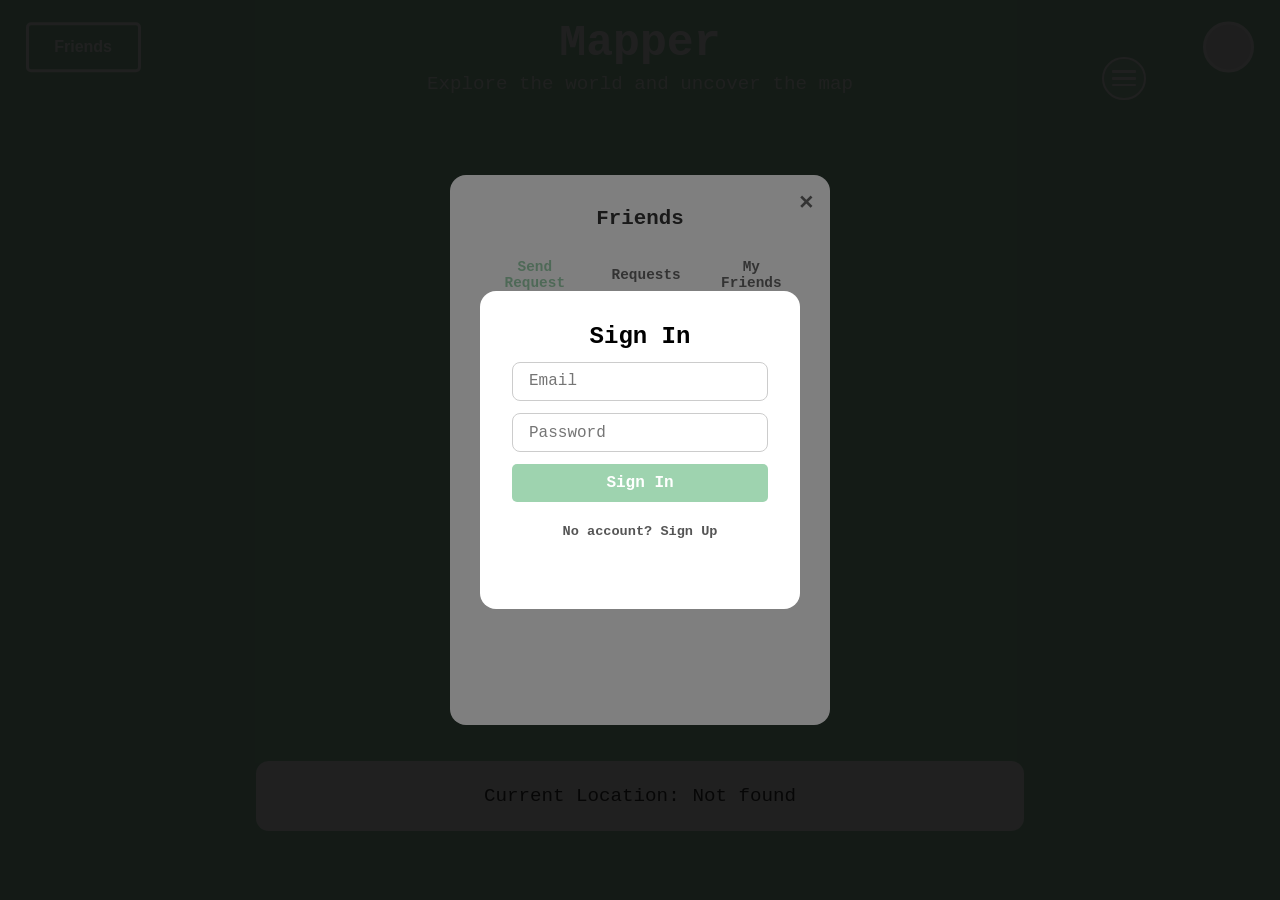
==== commit 5249ffa3: "fix share popup" ====
--- a/index.html
+++ b/index.html
@@ -27,7 +27,47 @@
     <!-- main -->
     <div id="app-screen" class="hidden">
         <header>
-            <button id="add-friend-btn">Friends</button>
+            <!-- left buttons -->
+            <div id="left-buttons">
+                <button id="add-friend-btn">Friends</button>
+                <button id="share-map-btn" class="hidden">Share</button>
+            </div>
+            <!-- share -->
+            <div id="share-modal" class="hidden">
+                <div id="share-panel">
+                    <button id="close-share-modal">✕</button>
+
+                    <h2>Share Map</h2>
+
+                    <p id="share-description">
+                        Anyone with this link can view your live location until the link expires.
+                    </p>
+
+                    <div class="share-field">
+                        <label>Expires In</label>
+
+                        <div id="expiry-dropdown">
+                            <div id="expiry-selected">
+                                7 Days
+                                <span id="expiry-arrow">▼</span>
+                            </div>
+
+                            <div id="expiry-options" class="hidden">
+                                <div class="expiry-option" data-days="1">1 Day</div>
+                                <div class="expiry-option" data-days="7">7 Days</div>
+                                <div class="expiry-option" data-days="never">Never</div>
+                            </div>
+                        </div>
+                    </div>
+
+                    <canvas id="qr-code"></canvas>
+
+                    <input id="share-link" readonly>
+
+                    <button id="copy-share-link">Copy Link</button>
+                </div>
+            </div>
+
             <h1>Mapper</h1>
             <p>Explore the world and uncover the map</p>
             <button id="profile-btn" title="Profile">
@@ -36,6 +76,7 @@
             </button>
         </header>
 
+        <!-- map -->
         <div class="container">
             <div class="map-header-container">
                 <div id="menu-btn" class="circular-menu" title="Menu">
@@ -70,23 +111,6 @@
                     </div>
                 </div>
 
-                <button id="share-map-btn">Share Map</button>
-                <div id="share-modal" style="display:none;">
-                    <div class="share-box">
-                        <input id="share-link" readonly />
-
-                        <canvas id="qr-code"></canvas>
-
-                        <button id="copy-share-link">
-                            Copy Link
-                        </button>
-
-                        <button id="close-share-modal">
-                            Close
-                        </button>
-                    </div>
-                </div>
-
             </div>
             <div id="map">
                 <div id="map-loading">Loading map...</div>
@@ -180,4 +204,4 @@
     <script src="app.js"></script>
     <div id="friend-tooltip"></div>
 </body>
-</html>+</html>
--- a/styles.css
+++ b/styles.css
@@ -60,6 +60,146 @@
     transition: all 0.3s ease;
 }
 
+/* share */
+#share-modal {
+    position: fixed;
+    inset: 0;
+    background: rgba(0,0,0,0.5);
+    z-index: 1000;
+    align-items: center;
+    justify-content: center;
+    display: none;
+}
+
+#share-modal:not(.hidden) {
+    display: flex;
+}
+
+#share-panel {
+    background: white;
+    border-radius: 1rem;
+    padding: 2rem;
+    width: 380px;
+    max-width: 90vw;
+    display: flex;
+    flex-direction: column;
+    gap: 1rem;
+    position: relative;
+    font-family: 'Courier New', monospace;
+}
+
+#share-panel h2 {
+    text-align: center;
+    color: #333;
+}
+
+#close-share-modal {
+    position: absolute;
+    top: 1rem;
+    right: 1rem;
+    background: none;
+    border: none;
+    color: #666;
+    font-size: 1.2rem;
+    cursor: pointer;
+    padding: 0;
+}
+
+#share-link {
+    width: 100%;
+    padding: 0.6rem 1rem;
+    border: 1px solid #ddd;
+    border-radius: 0.5rem;
+    font-family: 'Courier New', monospace;
+    font-size: 0.9rem;
+    text-align: center;
+}
+
+#qr-code {
+    display: block;
+    width: 220px;
+    height: 220px;
+    margin: 0 auto;
+}
+
+#copy-share-link {
+    width: 100%;
+    background: rgb(158,211,175);
+    color: white;
+    font-family: 'Courier New', monospace;
+    border-radius: 0.5rem;
+}
+
+#share-description {
+    text-align: center;
+    color: #666;
+    font-size: 0.85rem;
+}
+
+.share-field {
+    display: flex;
+    flex-direction: column;
+    gap: 0.35rem;
+}
+
+.share-field label {
+    font-size: 0.8rem;
+    color: #999;
+    text-transform: uppercase;
+    letter-spacing: 0.05em;
+}
+
+#expiry-dropdown {
+    position: relative;
+}
+
+#expiry-selected {
+    padding: 0.7rem 1rem;
+    border: 1px solid #ddd;
+    border-radius: 0.5rem;
+    background: white;
+    cursor: pointer;
+    color: black;
+    display: flex;
+    justify-content: space-between;
+    align-items: center;
+    transition: 0.2s;
+}
+
+#expiry-selected:hover {
+    border-color: rgb(158,211,175);
+}
+
+#expiry-arrow {
+    font-size: 0.8rem;
+    transition: transform .2s;
+}
+
+#expiry-options {
+    position: absolute;
+    left: 0;
+    right: 0;
+    top: calc(100% + 6px);
+    background: white;
+    border: 1px solid #ddd;
+    border-radius: 0.5rem;
+    overflow: hidden;
+    z-index: 100;
+}
+
+.expiry-option {
+    color: black;
+    padding: 0.7rem 1rem;
+    cursor: pointer;
+    transition: .2s;
+}
+
+.expiry-option:hover {
+    background: rgb(158,211,175);
+    color: white;
+}
+
+/* map */
 #map {
     width: 80vw;
     height: 70vh;
@@ -274,25 +414,29 @@
 
 #profile-btn:hover { transform: translateY(-50%) scale(1.1); }
 
-#add-friend-btn {
+#left-buttons {
     position: absolute;
     left: 2vw;
     top: 50%;
     transform: translateY(-50%);
+    display: flex;
+    gap: 1vw;
+    z-index: 500;
+}
+
+#add-friend-btn, #share-map-btn {
+    position: static;
+    transform: none;
     background: rgb(158, 211, 175);
     color: white;
     padding: 1vw 2vw;
+    border: 3px solid white;
     border-radius: 5px;
-    border: 3px solid white;
-    cursor: pointer;
     font-weight: bold;
-    z-index: 500;
-    transition: transform 0.2s;
-    display: none;
-}
-
-#add-friend-btn:hover {
-    transform: translateY(-50%) scale(1.05);
+}
+
+#add-friend-btn:hover, #share-map-btn:hover {
+    transform: scale(1.05);
 }
 
 #profile-avatar {
@@ -300,12 +444,13 @@
     height: 100%;
     object-fit: cover;
     border-radius: 50%;
+}
+
 @media (max-width: 600px) {
     #profile-btn {
         width: 32px;
         height: 32px;
     }
-}
 }
 
 #profile-modal {
@@ -848,4 +993,4 @@
     pointer-events: none;
     z-index: 2000;
     white-space: nowrap;
-}+}
